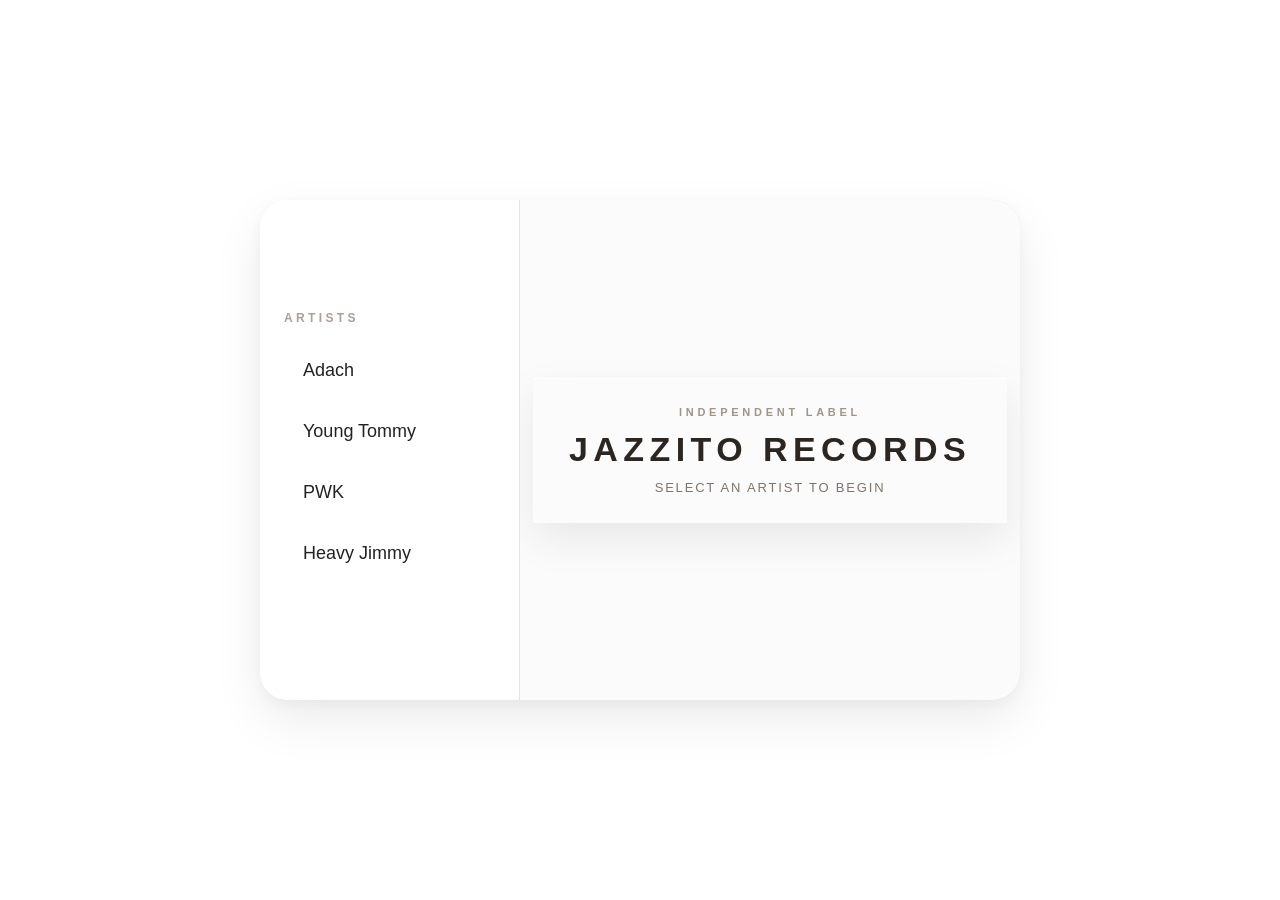
==== index.html @ 7060e815 "Add files via upload" ====
<!DOCTYPE html>
<html lang="pl">
<head>
<meta charset="UTF-8" />
<meta name="viewport" content="width=device-width, initial-scale=1.0" />
<title>Jazzito Records</title>

<style>
    * {
        margin: 0;
        padding: 0;
        box-sizing: border-box;
    }

    :root {
        --bg: #ffffff;
        --border: #e9e2d8;
        --active-bg: #f6f1ea;
        --active-border: #ddd1c2;
        --text: #222222;
        --muted: #a8a099;
        --cream: #f3ede4;
        --cream-dark: #d7cbbb;
    }

    html, body {
        width: 100%;
        height: 100%;
    }

    body {
        min-height: 100vh;
        display: flex;
        align-items: center;
        justify-content: center;
        background: var(--bg);
        font-family: -apple-system, BlinkMacSystemFont, "Segoe UI", sans-serif;
        color: var(--text);
        padding: 24px;
    }

    .container {
        display: flex;
        border-radius: 28px;
        overflow: hidden;
        background: #fff;
        box-shadow:
            0 20px 50px rgba(0,0,0,0.08),
            0 4px 14px rgba(0,0,0,0.04);
    }

    .sidebar {
        width: 260px;
        padding: 40px 24px;
        border-right: 1px solid var(--border);
        display: flex;
        flex-direction: column;
        justify-content: center;
        background: #fff;
    }

    .title {
        font-size: 12px;
        letter-spacing: 0.28em;
        color: var(--muted);
        margin-bottom: 20px;
        font-weight: 600;
    }

    .artist {
        padding: 14px 18px;
        margin-bottom: 10px;
        border-radius: 16px;
        border: 1px solid transparent;
        background: transparent;
        color: var(--text);
        font-size: 18px;
        text-align: left;
        cursor: pointer;
        transition:
            transform 0.25s ease,
            background 0.25s ease,
            border-color 0.25s ease,
            box-shadow 0.25s ease;
    }

    .artist:hover {
        transform: translateX(6px);
        background: #fbf8f3;
    }

    .artist.active {
        background: var(--active-bg);
        border-color: var(--active-border);
        transform: translateX(10px);
        box-shadow:
            inset 0 1px 0 rgba(255,255,255,0.85),
            0 8px 18px rgba(0,0,0,0.04);
    }

    .video-box {
        width: 500px;
        height: 500px;
        position: relative;
        overflow: hidden;
        background:
            radial-gradient(circle at 30% 30%, #f7f3ed 0%, #f3eee6 40%, #ece6dc 100%);
    }

    video {
        width: 100%;
        height: 100%;
        object-fit: cover;
        display: block;
        opacity: 1;
        transform: translateX(0) scale(1.01);
        transition:
            opacity 0.45s ease,
            transform 0.45s ease,
            filter 0.45s ease;
        background: #f4f4f4;
    }

    .video-box.is-switching video {
        opacity: 0;
        transform: translateX(20px) scale(1.03);
        filter: blur(4px);
    }

    .overlay {
        position: absolute;
        inset: 0;
        display: flex;
        align-items: center;
        justify-content: center;
        background: rgba(255,255,255,0.62);
        backdrop-filter: blur(10px);
        transition:
            opacity 0.7s ease,
            visibility 0.7s ease,
            backdrop-filter 0.7s ease;
        z-index: 3;
    }

    .overlay.hidden {
        opacity: 0;
        visibility: hidden;
        pointer-events: none;
        backdrop-filter: blur(0px);
    }

    .logo-wrap {
        display: flex;
        flex-direction: column;
        align-items: center;
        gap: 14px;
        padding: 28px 36px;
        box-shadow:
            0 16px 40px rgba(0,0,0,0.08),
            inset 0 1px 0 rgba(255,255,255,0.85);
        animation: logoFloat 4.6s ease-in-out infinite;
    }

    .logo-kicker {
        font-size: 11px;
        letter-spacing: 0.34em;
        text-transform: uppercase;
        color: #9f9488;
        font-weight: 600;
    }

    .logo {
        font-size: 34px;
        letter-spacing: 0.16em;
        text-transform: uppercase;
        color: #2b2621;
        font-weight: 600;
        line-height: 1;
        text-align: center;
        text-shadow: 0 1px 0 rgba(255,255,255,0.7);
    }

    .logo-sub {
        font-size: 13px;
        letter-spacing: 0.14em;
        text-transform: uppercase;
        color: #7e7469;
        text-align: center;
    }

    .logo-wrap.exit {
        animation: logoExit 0.8s cubic-bezier(0.22, 1, 0.36, 1) forwards;
    }

    @keyframes logoFloat {
        0%, 100% {
            transform: translateY(0px) scale(1);
            box-shadow:
                0 16px 40px rgba(0,0,0,0.08),
                inset 0 1px 0 rgba(255,255,255,0.85);
        }
        50% {
            transform: translateY(-6px) scale(1.01);
            box-shadow:
                0 22px 48px rgba(0,0,0,0.1),
                inset 0 1px 0 rgba(255,255,255,0.9);
        }
    }

    @keyframes logoExit {
        0% {
            opacity: 1;
            filter: blur(0px);
            transform: scale(1);
        }
        100% {
            opacity: 0;
            filter: blur(10px);
            transform: scale(1.06);
        }
    }

    .preload-indicator {
        position: absolute;
        right: 14px;
        bottom: 14px;
        padding: 8px 12px;
        border-radius: 999px;
        background: rgba(255,255,255,0.86);
        border: 1px solid rgba(215,203,187,0.7);
        color: #766c62;
        font-size: 11px;
        letter-spacing: 0.14em;
        text-transform: uppercase;
        z-index: 4;
        backdrop-filter: blur(8px);
        transition: opacity 0.35s ease, transform 0.35s ease;
    }

    .preload-indicator.done {
        opacity: 0;
        transform: translateY(8px);
        pointer-events: none;
    }

    @media (max-width: 860px) {
        .container {
            flex-direction: column;
            width: min(100%, 560px);
        }

        .sidebar {
            width: 100%;
            border-right: none;
            border-bottom: 1px solid var(--border);
        }

        .video-box {
            width: 100%;
            height: min(500px, 78vw);
        }
    }
</style>
</head>
<body>

<div class="container">
    <div class="sidebar">
        <div class="title">ARTISTS</div>

        <button class="artist" data-artist="adach">Adach</button>
        <button class="artist" data-artist="tommy">Young Tommy</button>
        <button class="artist" data-artist="pwk">PWK</button>
        <button class="artist" data-artist="jimmy">Heavy Jimmy</button>
    </div>

    <div class="video-box" id="videoBox">
        <video id="video" muted playsinline preload="auto">
            <source src="adach.mp4" type="video/mp4">
            Twoja przeglądarka nie obsługuje wideo.
        </video>

        <div class="overlay" id="overlay">
            <div class="logo-wrap" id="logoWrap">
                <div class="logo-kicker">Independent Label</div>
                <div class="logo">Jazzito Records</div>
                <div class="logo-sub">Select an artist to begin</div>
            </div>
        </div>

        <div class="preload-indicator" id="preloadIndicator">Loading media...</div>
    </div>
</div>

<script>
    const video = document.getElementById("video");
    const videoBox = document.getElementById("videoBox");
    const overlay = document.getElementById("overlay");
    const logoWrap = document.getElementById("logoWrap");
    const preloadIndicator = document.getElementById("preloadIndicator");
    const buttons = document.querySelectorAll(".artist");

    const videos = {
        adach: "adach.mp4",
        tommy: "tommy.mp4",
        pwk: "pwk.mp4",
        jimmy: "jimmy.mp4"
    };

    let current = null;
    let isSwitching = false;
    let introDismissed = false;

    function setActiveArtist(next) {
        buttons.forEach(btn => btn.classList.remove("active"));
        const activeBtn = document.querySelector(`[data-artist="${next}"]`);
        if (activeBtn) activeBtn.classList.add("active");
    }

    function stopOnLastFrame() {
        if (!Number.isFinite(video.duration)) return;
        video.currentTime = Math.max(0, video.duration - 0.04);
        video.pause();
    }

    function dismissIntro() {
        if (introDismissed) return Promise.resolve();

        introDismissed = true;
        logoWrap.classList.add("exit");

        return new Promise(resolve => {
            setTimeout(() => {
                overlay.classList.add("hidden");
                resolve();
            }, 760);
        });
    }

    function preloadAllVideos() {
        const entries = Object.entries(videos);
        let loaded = 0;

        if (!entries.length) {
            preloadIndicator.classList.add("done");
            return;
        }

        entries.forEach(([key, src]) => {
            const tempVideo = document.createElement("video");
            tempVideo.preload = "auto";
            tempVideo.muted = true;
            tempVideo.playsInline = true;
            tempVideo.src = src;

            const markLoaded = () => {
                loaded += 1;
                if (loaded >= entries.length) {
                    preloadIndicator.textContent = "Media ready";
                    setTimeout(() => {
                        preloadIndicator.classList.add("done");
                    }, 450);
                } else {
                    preloadIndicator.textContent = `Loading media... ${loaded}/${entries.length}`;
                }
            };

            tempVideo.addEventListener("loadeddata", markLoaded, { once: true });
            tempVideo.addEventListener("error", markLoaded, { once: true });
            tempVideo.load();
        });
    }

    async function switchVideo(next) {
        if (isSwitching || (current && next === current)) return;
        if (!videos[next]) return;

        isSwitching = true;
        current = next;
        setActiveArtist(next);

        await dismissIntro();

        video.pause();
        videoBox.classList.add("is-switching");

        await new Promise(resolve => setTimeout(resolve, 280));

        video.src = videos[next];
        video.load();

        const handleLoaded = async () => {
            videoBox.classList.remove("is-switching");

            try {
                await video.play();
            } catch (e) {
                console.warn("Nie udało się odtworzyć filmu:", e);
            }

            isSwitching = false;
        };

        const handleError = () => {
            console.warn("Nie udało się wczytać pliku:", videos[next]);
            videoBox.classList.remove("is-switching");
            isSwitching = false;
        };

        video.onloadeddata = handleLoaded;
        video.onerror = handleError;
    }

    buttons.forEach(btn => {
        btn.addEventListener("click", () => {
            switchVideo(btn.dataset.artist);
        });
    });

    video.addEventListener("ended", () => {
        stopOnLastFrame();
    });

    window.addEventListener("load", () => {
        preloadAllVideos();
    });
</script>

</body>
</html>
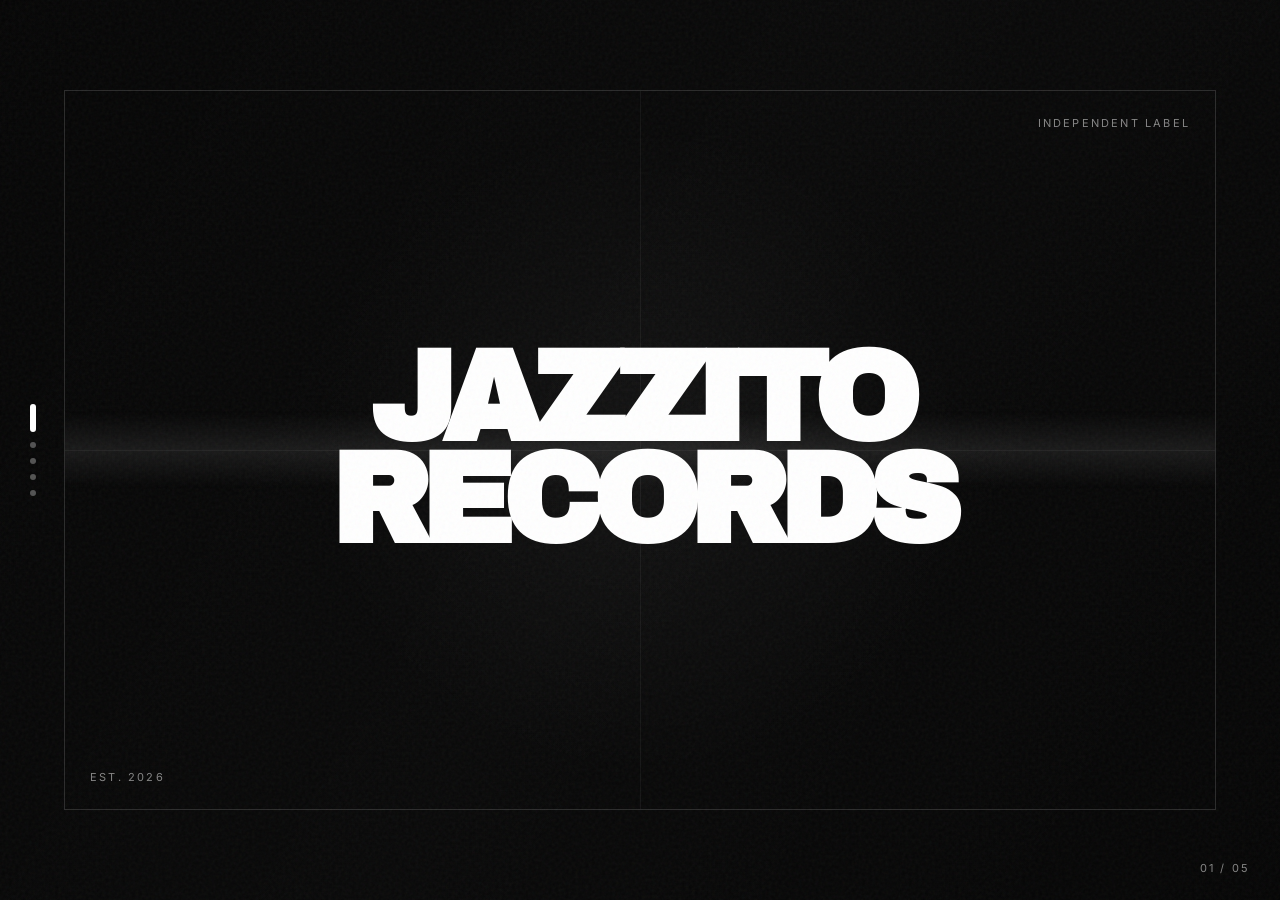
==== commit ba3a75ba: "Refactor HTML structure and update styles" ====
--- a/index.html
+++ b/index.html
@@ -1,430 +1,824 @@
 <!DOCTYPE html>
 <html lang="pl">
 <head>
-<meta charset="UTF-8" />
-<meta name="viewport" content="width=device-width, initial-scale=1.0" />
+<meta charset="UTF-8">
+<meta name="viewport" content="width=device-width, initial-scale=1.0">
 <title>Jazzito Records</title>
 
+<link href="https://fonts.googleapis.com/css2?family=Archivo+Black&family=Inter:wght@300;400;600;800&display=swap" rel="stylesheet">
+
 <style>
-    * {
-        margin: 0;
-        padding: 0;
-        box-sizing: border-box;
-    }
-
-    :root {
-        --bg: #ffffff;
-        --border: #e9e2d8;
-        --active-bg: #f6f1ea;
-        --active-border: #ddd1c2;
-        --text: #222222;
-        --muted: #a8a099;
-        --cream: #f3ede4;
-        --cream-dark: #d7cbbb;
-    }
-
-    html, body {
-        width: 100%;
-        height: 100%;
-    }
-
-    body {
-        min-height: 100vh;
-        display: flex;
-        align-items: center;
-        justify-content: center;
-        background: var(--bg);
-        font-family: -apple-system, BlinkMacSystemFont, "Segoe UI", sans-serif;
-        color: var(--text);
-        padding: 24px;
-    }
-
-    .container {
-        display: flex;
-        border-radius: 28px;
-        overflow: hidden;
-        background: #fff;
-        box-shadow:
-            0 20px 50px rgba(0,0,0,0.08),
-            0 4px 14px rgba(0,0,0,0.04);
-    }
-
-    .sidebar {
-        width: 260px;
-        padding: 40px 24px;
-        border-right: 1px solid var(--border);
-        display: flex;
-        flex-direction: column;
-        justify-content: center;
-        background: #fff;
-    }
-
-    .title {
-        font-size: 12px;
-        letter-spacing: 0.28em;
-        color: var(--muted);
-        margin-bottom: 20px;
-        font-weight: 600;
-    }
-
-    .artist {
-        padding: 14px 18px;
-        margin-bottom: 10px;
-        border-radius: 16px;
-        border: 1px solid transparent;
-        background: transparent;
-        color: var(--text);
-        font-size: 18px;
-        text-align: left;
-        cursor: pointer;
-        transition:
-            transform 0.25s ease,
-            background 0.25s ease,
-            border-color 0.25s ease,
-            box-shadow 0.25s ease;
-    }
-
-    .artist:hover {
-        transform: translateX(6px);
-        background: #fbf8f3;
-    }
-
-    .artist.active {
-        background: var(--active-bg);
-        border-color: var(--active-border);
-        transform: translateX(10px);
-        box-shadow:
-            inset 0 1px 0 rgba(255,255,255,0.85),
-            0 8px 18px rgba(0,0,0,0.04);
-    }
-
-    .video-box {
-        width: 500px;
-        height: 500px;
-        position: relative;
-        overflow: hidden;
-        background:
-            radial-gradient(circle at 30% 30%, #f7f3ed 0%, #f3eee6 40%, #ece6dc 100%);
-    }
-
-    video {
-        width: 100%;
-        height: 100%;
-        object-fit: cover;
-        display: block;
-        opacity: 1;
-        transform: translateX(0) scale(1.01);
-        transition:
-            opacity 0.45s ease,
-            transform 0.45s ease,
-            filter 0.45s ease;
-        background: #f4f4f4;
-    }
-
-    .video-box.is-switching video {
-        opacity: 0;
-        transform: translateX(20px) scale(1.03);
-        filter: blur(4px);
-    }
-
-    .overlay {
-        position: absolute;
-        inset: 0;
-        display: flex;
-        align-items: center;
-        justify-content: center;
-        background: rgba(255,255,255,0.62);
-        backdrop-filter: blur(10px);
-        transition:
-            opacity 0.7s ease,
-            visibility 0.7s ease,
-            backdrop-filter 0.7s ease;
-        z-index: 3;
-    }
-
-    .overlay.hidden {
-        opacity: 0;
-        visibility: hidden;
-        pointer-events: none;
-        backdrop-filter: blur(0px);
-    }
-
-    .logo-wrap {
-        display: flex;
-        flex-direction: column;
-        align-items: center;
-        gap: 14px;
-        padding: 28px 36px;
-        box-shadow:
-            0 16px 40px rgba(0,0,0,0.08),
-            inset 0 1px 0 rgba(255,255,255,0.85);
-        animation: logoFloat 4.6s ease-in-out infinite;
-    }
-
-    .logo-kicker {
-        font-size: 11px;
-        letter-spacing: 0.34em;
-        text-transform: uppercase;
-        color: #9f9488;
-        font-weight: 600;
-    }
-
-    .logo {
-        font-size: 34px;
-        letter-spacing: 0.16em;
-        text-transform: uppercase;
-        color: #2b2621;
-        font-weight: 600;
-        line-height: 1;
-        text-align: center;
-        text-shadow: 0 1px 0 rgba(255,255,255,0.7);
-    }
-
-    .logo-sub {
-        font-size: 13px;
-        letter-spacing: 0.14em;
-        text-transform: uppercase;
-        color: #7e7469;
-        text-align: center;
-    }
-
-    .logo-wrap.exit {
-        animation: logoExit 0.8s cubic-bezier(0.22, 1, 0.36, 1) forwards;
-    }
-
-    @keyframes logoFloat {
-        0%, 100% {
-            transform: translateY(0px) scale(1);
-            box-shadow:
-                0 16px 40px rgba(0,0,0,0.08),
-                inset 0 1px 0 rgba(255,255,255,0.85);
-        }
-        50% {
-            transform: translateY(-6px) scale(1.01);
-            box-shadow:
-                0 22px 48px rgba(0,0,0,0.1),
-                inset 0 1px 0 rgba(255,255,255,0.9);
-        }
-    }
-
-    @keyframes logoExit {
-        0% {
-            opacity: 1;
-            filter: blur(0px);
-            transform: scale(1);
-        }
-        100% {
-            opacity: 0;
-            filter: blur(10px);
-            transform: scale(1.06);
-        }
-    }
-
-    .preload-indicator {
-        position: absolute;
-        right: 14px;
-        bottom: 14px;
-        padding: 8px 12px;
-        border-radius: 999px;
-        background: rgba(255,255,255,0.86);
-        border: 1px solid rgba(215,203,187,0.7);
-        color: #766c62;
-        font-size: 11px;
-        letter-spacing: 0.14em;
-        text-transform: uppercase;
-        z-index: 4;
-        backdrop-filter: blur(8px);
-        transition: opacity 0.35s ease, transform 0.35s ease;
-    }
-
-    .preload-indicator.done {
-        opacity: 0;
-        transform: translateY(8px);
-        pointer-events: none;
-    }
-
-    @media (max-width: 860px) {
-        .container {
-            flex-direction: column;
-            width: min(100%, 560px);
-        }
-
-        .sidebar {
-            width: 100%;
-            border-right: none;
-            border-bottom: 1px solid var(--border);
-        }
-
-        .video-box {
-            width: 100%;
-            height: min(500px, 78vw);
-        }
-    }
+*{
+    margin:0;
+    padding:0;
+    box-sizing:border-box;
+}
+
+html,body{
+    width:100%;
+    height:100%;
+    overflow:hidden;
+    background:#050505;
+    color:white;
+    font-family:'Inter',sans-serif;
+}
+
+body::after{
+    content:"";
+    position:fixed;
+    inset:0;
+    pointer-events:none;
+    z-index:100;
+    opacity:.05;
+    background-image:url("data:image/svg+xml,%3Csvg viewBox='0 0 300 300' xmlns='http://www.w3.org/2000/svg'%3E%3Cfilter id='n'%3E%3CfeTurbulence type='fractalNoise' baseFrequency='0.9' numOctaves='4'/%3E%3C/filter%3E%3Crect width='300' height='300' filter='url(%23n)'/%3E%3C/svg%3E");
+}
+
+.scene{
+    position:fixed;
+    inset:0;
+    display:flex;
+    justify-content:center;
+    align-items:center;
+    padding:5vw;
+    opacity:0;
+    pointer-events:none;
+    transform:scale(1.04);
+    filter:blur(12px);
+    transition:.8s ease;
+}
+
+.scene.active{
+    opacity:1;
+    pointer-events:auto;
+    transform:scale(1);
+    filter:blur(0);
+}
+
+.scene::before{
+    content:"";
+    position:absolute;
+    inset:-20%;
+    background:
+        radial-gradient(circle at center, rgba(255,255,255,.04), transparent 30%),
+        linear-gradient(120deg, transparent, rgba(255,255,255,.02), transparent);
+    animation:bgMove 12s infinite alternate ease-in-out;
+}
+
+@keyframes bgMove{
+    from{ transform:translateX(-5%) rotate(-3deg); }
+    to{ transform:translateX(5%) rotate(3deg); }
+}
+
+.frame{
+    width:min(92vw,1300px);
+    height:min(80vh,760px);
+    border:1px solid rgba(255,255,255,.14);
+    position:relative;
+    overflow:hidden;
+    display:flex;
+    justify-content:center;
+    align-items:center;
+}
+
+.frame::before{
+    content:"";
+    position:absolute;
+    width:1px;
+    height:100%;
+    left:50%;
+    background:rgba(255,255,255,.05);
+    z-index:4;
+}
+
+.frame::after{
+    content:"";
+    position:absolute;
+    width:100%;
+    height:1px;
+    top:50%;
+    background:rgba(255,255,255,.05);
+    z-index:4;
+}
+
+.scan{
+    position:absolute;
+    width:100%;
+    height:80px;
+    background:linear-gradient(to bottom, transparent, rgba(255,255,255,.08), transparent);
+    animation:scanMove 6s linear infinite;
+    mix-blend-mode:difference;
+    z-index:5;
+}
+
+@keyframes scanMove{
+    from{ top:-100px; }
+    to{ top:100%; }
+}
+
+.content{
+    position:relative;
+    z-index:10;
+    text-align:center;
+    padding:20px;
+}
+
+.logo{
+    font-family:'Archivo Black',sans-serif;
+    font-size:clamp(60px,10vw,180px);
+    line-height:.8;
+    letter-spacing:-0.08em;
+    text-transform:uppercase;
+}
+
+.logo span{
+    display:block;
+}
+
+.big-text{
+    font-family:'Archivo Black',sans-serif;
+    font-size:clamp(50px,8vw,140px);
+    line-height:.85;
+    text-transform:uppercase;
+    letter-spacing:-0.07em;
+}
+
+.kicker{
+    position:absolute;
+    top:25px;
+    right:25px;
+    z-index:20;
+    font-size:11px;
+    text-transform:uppercase;
+    letter-spacing:.2em;
+    color:rgba(255,255,255,.5);
+}
+
+.meta{
+    position:absolute;
+    bottom:25px;
+    left:25px;
+    z-index:20;
+    font-size:11px;
+    text-transform:uppercase;
+    letter-spacing:.2em;
+    color:rgba(255,255,255,.5);
+}
+
+.artist-video{
+    position:absolute;
+    inset:0;
+    width:100%;
+    height:100%;
+    object-fit:cover;
+    opacity:0;
+    z-index:1;
+    transition:.5s ease;
+    filter:grayscale(1) contrast(1.2) brightness(.4);
+}
+
+.artist-video.active{
+    opacity:1;
+}
+
+.artist-overlay{
+    position:absolute;
+    inset:0;
+    z-index:2;
+    background:linear-gradient(to bottom, rgba(0,0,0,.2), rgba(0,0,0,.75));
+}
+
+.artist-content{
+    width:100%;
+    height:100%;
+    display:flex;
+    flex-direction:column;
+    justify-content:space-between;
+    align-items:flex-start;
+    padding:50px;
+}
+
+.artist-heading{
+    position:relative;
+    z-index:10;
+    text-align:left;
+}
+
+.artist-heading h2{
+    font-family:'Archivo Black',sans-serif;
+    font-size:clamp(50px,6vw,120px);
+    line-height:.85;
+    text-transform:uppercase;
+    letter-spacing:-0.06em;
+}
+
+.artist-heading h3{
+    font-size:clamp(16px,2vw,28px);
+    letter-spacing:.35em;
+    text-transform:uppercase;
+    font-weight:300;
+    color:rgba(255,255,255,.7);
+    margin-top:10px;
+}
+
+.artist-grid{
+    width:100%;
+    display:grid;
+    grid-template-columns:repeat(4,1fr);
+    gap:14px;
+    z-index:10;
+    position:relative;
+}
+
+.artist-card{
+    min-height:90px;
+    border:1px solid rgba(255,255,255,.14);
+    display:flex;
+    justify-content:center;
+    align-items:center;
+    cursor:pointer;
+    background:rgba(255,255,255,.03);
+    backdrop-filter:blur(10px);
+    transition:.3s ease;
+    position:relative;
+    overflow:hidden;
+}
+
+.artist-card::before{
+    content:"";
+    position:absolute;
+    inset:0;
+    background:white;
+    transform:scaleX(0);
+    transform-origin:left;
+    transition:.3s ease;
+    z-index:-1;
+}
+
+.artist-card:hover::before,
+.artist-card.active::before{
+    transform:scaleX(1);
+}
+
+.artist-card:hover,
+.artist-card.active{
+    color:black;
+    transform:translateY(-5px);
+    border-color:white;
+}
+
+.artist-card span{
+    font-family:'Archivo Black',sans-serif;
+    text-transform:uppercase;
+    font-size:clamp(12px,1.3vw,18px);
+}
+
+.mobile-artist-nav{
+    display:none;
+}
+
+.artist-nav-btn{
+    width:44px;
+    height:44px;
+    border:1px solid rgba(255,255,255,.3);
+    background:rgba(0,0,0,.35);
+    color:white;
+    backdrop-filter:blur(12px);
+    font-size:20px;
+    cursor:pointer;
+}
+
+.artist-nav-btn:active{
+    background:white;
+    color:black;
+}
+
+.small-list{
+    list-style:none;
+    margin-top:25px;
+    text-transform:uppercase;
+    font-size:12px;
+    letter-spacing:.18em;
+    color:rgba(255,255,255,.7);
+}
+
+.small-list li{
+    margin:10px 0;
+}
+
+.dots{
+    position:fixed;
+    left:30px;
+    top:50%;
+    transform:translateY(-50%);
+    z-index:200;
+    display:flex;
+    flex-direction:column;
+    gap:10px;
+}
+
+.dot{
+    width:6px;
+    height:6px;
+    border-radius:50%;
+    background:rgba(255,255,255,.3);
+    transition:.3s;
+}
+
+.dot.active{
+    height:28px;
+    border-radius:999px;
+    background:white;
+}
+
+.counter{
+    position:fixed;
+    right:30px;
+    bottom:25px;
+    z-index:200;
+    font-size:11px;
+    letter-spacing:.2em;
+    color:rgba(255,255,255,.5);
+}
+
+/* TABLET */
+@media(max-width:900px){
+    .frame{
+        width:94vw;
+        height:82vh;
+    }
+
+    .artist-grid{
+        grid-template-columns:repeat(2,1fr);
+    }
+
+    .big-text{
+        font-size:clamp(42px,9vw,80px);
+    }
+}
+
+/* MOBILE */
+@media(max-width:768px){
+    html,body{
+        overflow:hidden;
+        touch-action:pan-y;
+    }
+
+    .scene{
+        padding:0;
+    }
+
+    .frame{
+        width:100vw;
+        height:100vh;
+        border:none;
+    }
+
+    .frame::before,
+    .frame::after{
+        display:none;
+    }
+
+    .scan{
+        opacity:.4;
+    }
+
+    .logo{
+        font-size:clamp(42px,14vw,80px);
+        line-height:.85;
+        padding:20px;
+    }
+
+    .big-text{
+        font-size:clamp(34px,11vw,72px);
+        line-height:.9;
+    }
+
+    .content{
+        padding:20px;
+    }
+
+    .kicker{
+        top:18px;
+        right:18px;
+        font-size:10px;
+    }
+
+    .meta{
+        bottom:18px;
+        left:18px;
+        font-size:10px;
+    }
+
+    .counter{
+        right:18px;
+        bottom:18px;
+        font-size:10px;
+    }
+
+    .dots{
+        left:14px;
+        gap:8px;
+    }
+
+    .dot{
+        width:5px;
+        height:5px;
+    }
+
+    .dot.active{
+        height:20px;
+    }
+
+    .artist-content{
+        width:100%;
+        height:100%;
+        padding:20px;
+        position:relative;
+        justify-content:flex-start;
+        align-items:flex-start;
+    }
+
+    .artist-heading{
+        position:absolute;
+        top:30px;
+        left:20px;
+        z-index:20;
+    }
+
+    .artist-heading h2{
+        font-size:clamp(38px,12vw,70px);
+    }
+
+    .artist-heading h3{
+        font-size:12px;
+        letter-spacing:.25em;
+    }
+
+    .artist-grid{
+        position:absolute;
+        bottom:40px;
+        left:0;
+        width:100%;
+        display:flex;
+        overflow-x:auto;
+        overflow-y:hidden;
+        gap:12px;
+        padding:0 20px;
+        scroll-snap-type:x mandatory;
+        z-index:20;
+        -webkit-overflow-scrolling:touch;
+    }
+
+    .artist-grid::-webkit-scrollbar{
+        display:none;
+    }
+
+    .artist-card{
+        min-width:220px;
+        height:70px;
+        min-height:70px;
+        flex-shrink:0;
+        scroll-snap-align:center;
+        backdrop-filter:blur(12px);
+    }
+
+    .artist-card span{
+        font-size:15px;
+    }
+
+    .mobile-artist-nav{
+        position:absolute;
+        bottom:120px;
+        right:20px;
+        z-index:30;
+        display:flex;
+        gap:10px;
+    }
+
+    .small-list{
+        font-size:11px;
+        letter-spacing:.14em;
+    }
+
+    .artist-video{
+        filter:grayscale(1) contrast(1.25) brightness(.55);
+    }
+}
+
+@media(max-width:420px){
+    .logo{
+        font-size:38px;
+    }
+
+    .big-text{
+        font-size:30px;
+    }
+
+    .artist-card{
+        min-width:180px;
+        height:60px;
+        min-height:60px;
+    }
+
+    .artist-heading h2{
+        font-size:34px;
+    }
+
+    .artist-grid{
+        bottom:25px;
+    }
+
+    .mobile-artist-nav{
+        bottom:95px;
+        right:16px;
+    }
+
+    .artist-nav-btn{
+        width:40px;
+        height:40px;
+    }
+}
 </style>
 </head>
+
 <body>
 
-<div class="container">
-    <div class="sidebar">
-        <div class="title">ARTISTS</div>
-
-        <button class="artist" data-artist="adach">Adach</button>
-        <button class="artist" data-artist="tommy">Young Tommy</button>
-        <button class="artist" data-artist="pwk">PWK</button>
-        <button class="artist" data-artist="jimmy">Heavy Jimmy</button>
+<div class="dots" id="dots"></div>
+<div class="counter" id="counter">01 / 05</div>
+
+<section class="scene active">
+    <div class="frame">
+        <div class="scan"></div>
+        <div class="kicker">Independent Label</div>
+        <div class="content">
+            <h1 class="logo">
+                <span>Jazzito</span>
+                <span>Records</span>
+            </h1>
+        </div>
+        <div class="meta">Est. 2026</div>
     </div>
-
-    <div class="video-box" id="videoBox">
-        <video id="video" muted playsinline preload="auto">
-            <source src="adach.mp4" type="video/mp4">
-            Twoja przeglądarka nie obsługuje wideo.
-        </video>
-
-        <div class="overlay" id="overlay">
-            <div class="logo-wrap" id="logoWrap">
-                <div class="logo-kicker">Independent Label</div>
-                <div class="logo">Jazzito Records</div>
-                <div class="logo-sub">Select an artist to begin</div>
+</section>
+
+<section class="scene">
+    <div class="frame">
+        <div class="kicker">Manifest</div>
+        <div class="content">
+            <div class="big-text">
+                No Radio<br>
+                No Rules<br>
+                No Mercy
             </div>
         </div>
-
-        <div class="preload-indicator" id="preloadIndicator">Loading media...</div>
+        <div class="meta">Scene 02</div>
     </div>
-</div>
+</section>
+
+<section class="scene">
+    <div class="frame" id="artistFrame">
+
+        <video
+            id="artistVideo"
+            class="artist-video"
+            muted
+            autoplay
+            loop
+            playsinline
+        ></video>
+
+        <div class="artist-overlay"></div>
+        <div class="kicker">Artists</div>
+
+        <div class="content artist-content">
+            <div class="artist-heading">
+                <h2>Jazzito</h2>
+                <h3>Roster</h3>
+            </div>
+
+            <div class="artist-grid" id="artistGrid">
+                <div class="artist-card" data-video="videos/adach.mp4"><span>Adach</span></div>
+                <div class="artist-card" data-video="videos/young-tommy.mp4"><span>Young Tommy</span></div>
+                <div class="artist-card" data-video="videos/pwk.mp4"><span>PWK</span></div>
+                <div class="artist-card" data-video="videos/heavy-jimmy.mp4"><span>Heavy Jimmy</span></div>
+                <div class="artist-card" data-video="videos/l3wy.mp4"><span>L3WY</span></div>
+                <div class="artist-card" data-video="videos/green-rob.mp4"><span>Green Rob</span></div>
+                <div class="artist-card" data-video="videos/pretty-rooster.mp4"><span>Pretty Rooster</span></div>
+                <div class="artist-card" data-video="videos/bad-hardie.mp4"><span>Bad Hardie</span></div>
+            </div>
+
+            <div class="mobile-artist-nav">
+                <button class="artist-nav-btn" id="prevArtist" type="button">←</button>
+                <button class="artist-nav-btn" id="nextArtist" type="button">→</button>
+            </div>
+        </div>
+
+        <div class="meta">Scene 03</div>
+    </div>
+</section>
+
+<section class="scene">
+    <div class="frame">
+        <div class="kicker">Release</div>
+        <div class="content">
+            <div class="big-text">
+                Epiphyllum<br>
+                Oxypetalum
+            </div>
+            <ul class="small-list">
+                <li>Adach</li>
+                <li>EP 2026</li>
+                <li>Jazzito Records</li>
+            </ul>
+        </div>
+        <div class="meta">Scene 04</div>
+    </div>
+</section>
+
+<section class="scene">
+    <div class="frame">
+        <div class="kicker">Contact</div>
+        <div class="content">
+            <div class="big-text">Contact</div>
+            <ul class="small-list">
+                <li>contact@jazzitorecords.pl</li>
+                <li>instagram</li>
+                <li>youtube</li>
+                <li>spotify</li>
+            </ul>
+        </div>
+        <div class="meta">Scene 05</div>
+    </div>
+</section>
 
 <script>
-    const video = document.getElementById("video");
-    const videoBox = document.getElementById("videoBox");
-    const overlay = document.getElementById("overlay");
-    const logoWrap = document.getElementById("logoWrap");
-    const preloadIndicator = document.getElementById("preloadIndicator");
-    const buttons = document.querySelectorAll(".artist");
-
-    const videos = {
-        adach: "adach.mp4",
-        tommy: "tommy.mp4",
-        pwk: "pwk.mp4",
-        jimmy: "jimmy.mp4"
-    };
-
-    let current = null;
-    let isSwitching = false;
-    let introDismissed = false;
-
-    function setActiveArtist(next) {
-        buttons.forEach(btn => btn.classList.remove("active"));
-        const activeBtn = document.querySelector(`[data-artist="${next}"]`);
-        if (activeBtn) activeBtn.classList.add("active");
-    }
-
-    function stopOnLastFrame() {
-        if (!Number.isFinite(video.duration)) return;
-        video.currentTime = Math.max(0, video.duration - 0.04);
-        video.pause();
-    }
-
-    function dismissIntro() {
-        if (introDismissed) return Promise.resolve();
-
-        introDismissed = true;
-        logoWrap.classList.add("exit");
-
-        return new Promise(resolve => {
-            setTimeout(() => {
-                overlay.classList.add("hidden");
-                resolve();
-            }, 760);
+const scenes = document.querySelectorAll(".scene");
+const dotsContainer = document.getElementById("dots");
+const counter = document.getElementById("counter");
+
+let currentScene = 0;
+let locked = false;
+
+scenes.forEach((scene,index)=>{
+    const dot=document.createElement("div");
+    dot.classList.add("dot");
+
+    if(index===0){
+        dot.classList.add("active");
+    }
+
+    dot.addEventListener("click",()=>{
+        currentScene=index;
+        updateScene();
+    });
+
+    dotsContainer.appendChild(dot);
+});
+
+const dots=document.querySelectorAll(".dot");
+
+function updateScene(){
+    scenes.forEach((scene,index)=>{
+        scene.classList.toggle("active",index===currentScene);
+    });
+
+    dots.forEach((dot,index)=>{
+        dot.classList.toggle("active",index===currentScene);
+    });
+
+    counter.textContent=
+        String(currentScene+1).padStart(2,"0") +
+        " / " +
+        String(scenes.length).padStart(2,"0");
+}
+
+function nextScene(){
+    if(currentScene < scenes.length-1){
+        currentScene++;
+        updateScene();
+    }
+}
+
+function prevScene(){
+    if(currentScene > 0){
+        currentScene--;
+        updateScene();
+    }
+}
+
+window.addEventListener("wheel",(e)=>{
+    if(locked) return;
+
+    locked=true;
+
+    if(e.deltaY>0){
+        nextScene();
+    }else{
+        prevScene();
+    }
+
+    setTimeout(()=>{
+        locked=false;
+    },800);
+});
+
+window.addEventListener("keydown",(e)=>{
+    if(e.key==="ArrowDown") nextScene();
+    if(e.key==="ArrowUp") prevScene();
+});
+
+let startY=0;
+
+window.addEventListener("touchstart",(e)=>{
+    startY=e.touches[0].clientY;
+});
+
+window.addEventListener("touchend",(e)=>{
+    let endY=e.changedTouches[0].clientY;
+    let diff=startY-endY;
+
+    if(Math.abs(diff)<50) return;
+
+    if(diff>0){
+        nextScene();
+    }else{
+        prevScene();
+    }
+});
+
+const artistCards=document.querySelectorAll(".artist-card");
+const artistVideo=document.getElementById("artistVideo");
+const artistFrame=document.getElementById("artistFrame");
+const prevArtist=document.getElementById("prevArtist");
+const nextArtist=document.getElementById("nextArtist");
+
+let activeArtistIndex=0;
+
+function playArtistVideo(videoSrc){
+    if(!artistVideo.src.includes(videoSrc)){
+        artistVideo.src=videoSrc;
+        artistVideo.load();
+
+        artistVideo.play().catch(()=>{
+            console.log("autoplay blocked");
         });
     }
 
-    function preloadAllVideos() {
-        const entries = Object.entries(videos);
-        let loaded = 0;
-
-        if (!entries.length) {
-            preloadIndicator.classList.add("done");
-            return;
+    artistVideo.classList.add("active");
+}
+
+function setActiveArtist(index){
+    if(index < 0) index = artistCards.length - 1;
+    if(index >= artistCards.length) index = 0;
+
+    activeArtistIndex = index;
+
+    artistCards.forEach(card=>{
+        card.classList.remove("active");
+    });
+
+    const activeCard = artistCards[activeArtistIndex];
+    activeCard.classList.add("active");
+
+    playArtistVideo(activeCard.dataset.video);
+
+    activeCard.scrollIntoView({
+        behavior:"smooth",
+        inline:"center",
+        block:"nearest"
+    });
+}
+
+artistCards.forEach((card,index)=>{
+    card.addEventListener("mouseenter",()=>{
+        if(window.innerWidth > 768){
+            setActiveArtist(index);
         }
-
-        entries.forEach(([key, src]) => {
-            const tempVideo = document.createElement("video");
-            tempVideo.preload = "auto";
-            tempVideo.muted = true;
-            tempVideo.playsInline = true;
-            tempVideo.src = src;
-
-            const markLoaded = () => {
-                loaded += 1;
-                if (loaded >= entries.length) {
-                    preloadIndicator.textContent = "Media ready";
-                    setTimeout(() => {
-                        preloadIndicator.classList.add("done");
-                    }, 450);
-                } else {
-                    preloadIndicator.textContent = `Loading media... ${loaded}/${entries.length}`;
-                }
-            };
-
-            tempVideo.addEventListener("loadeddata", markLoaded, { once: true });
-            tempVideo.addEventListener("error", markLoaded, { once: true });
-            tempVideo.load();
+    });
+
+    card.addEventListener("click",()=>{
+        setActiveArtist(index);
+    });
+});
+
+prevArtist.addEventListener("click",()=>{
+    setActiveArtist(activeArtistIndex - 1);
+});
+
+nextArtist.addEventListener("click",()=>{
+    setActiveArtist(activeArtistIndex + 1);
+});
+
+artistFrame.addEventListener("mouseleave",()=>{
+    if(window.innerWidth > 768){
+        artistVideo.classList.remove("active");
+        artistVideo.pause();
+
+        artistCards.forEach(card=>{
+            card.classList.remove("active");
         });
     }
-
-    async function switchVideo(next) {
-        if (isSwitching || (current && next === current)) return;
-        if (!videos[next]) return;
-
-        isSwitching = true;
-        current = next;
-        setActiveArtist(next);
-
-        await dismissIntro();
-
-        video.pause();
-        videoBox.classList.add("is-switching");
-
-        await new Promise(resolve => setTimeout(resolve, 280));
-
-        video.src = videos[next];
-        video.load();
-
-        const handleLoaded = async () => {
-            videoBox.classList.remove("is-switching");
-
-            try {
-                await video.play();
-            } catch (e) {
-                console.warn("Nie udało się odtworzyć filmu:", e);
-            }
-
-            isSwitching = false;
-        };
-
-        const handleError = () => {
-            console.warn("Nie udało się wczytać pliku:", videos[next]);
-            videoBox.classList.remove("is-switching");
-            isSwitching = false;
-        };
-
-        video.onloadeddata = handleLoaded;
-        video.onerror = handleError;
-    }
-
-    buttons.forEach(btn => {
-        btn.addEventListener("click", () => {
-            switchVideo(btn.dataset.artist);
-        });
-    });
-
-    video.addEventListener("ended", () => {
-        stopOnLastFrame();
-    });
-
-    window.addEventListener("load", () => {
-        preloadAllVideos();
-    });
+});
 </script>
 
 </body>
-</html>+</html>
